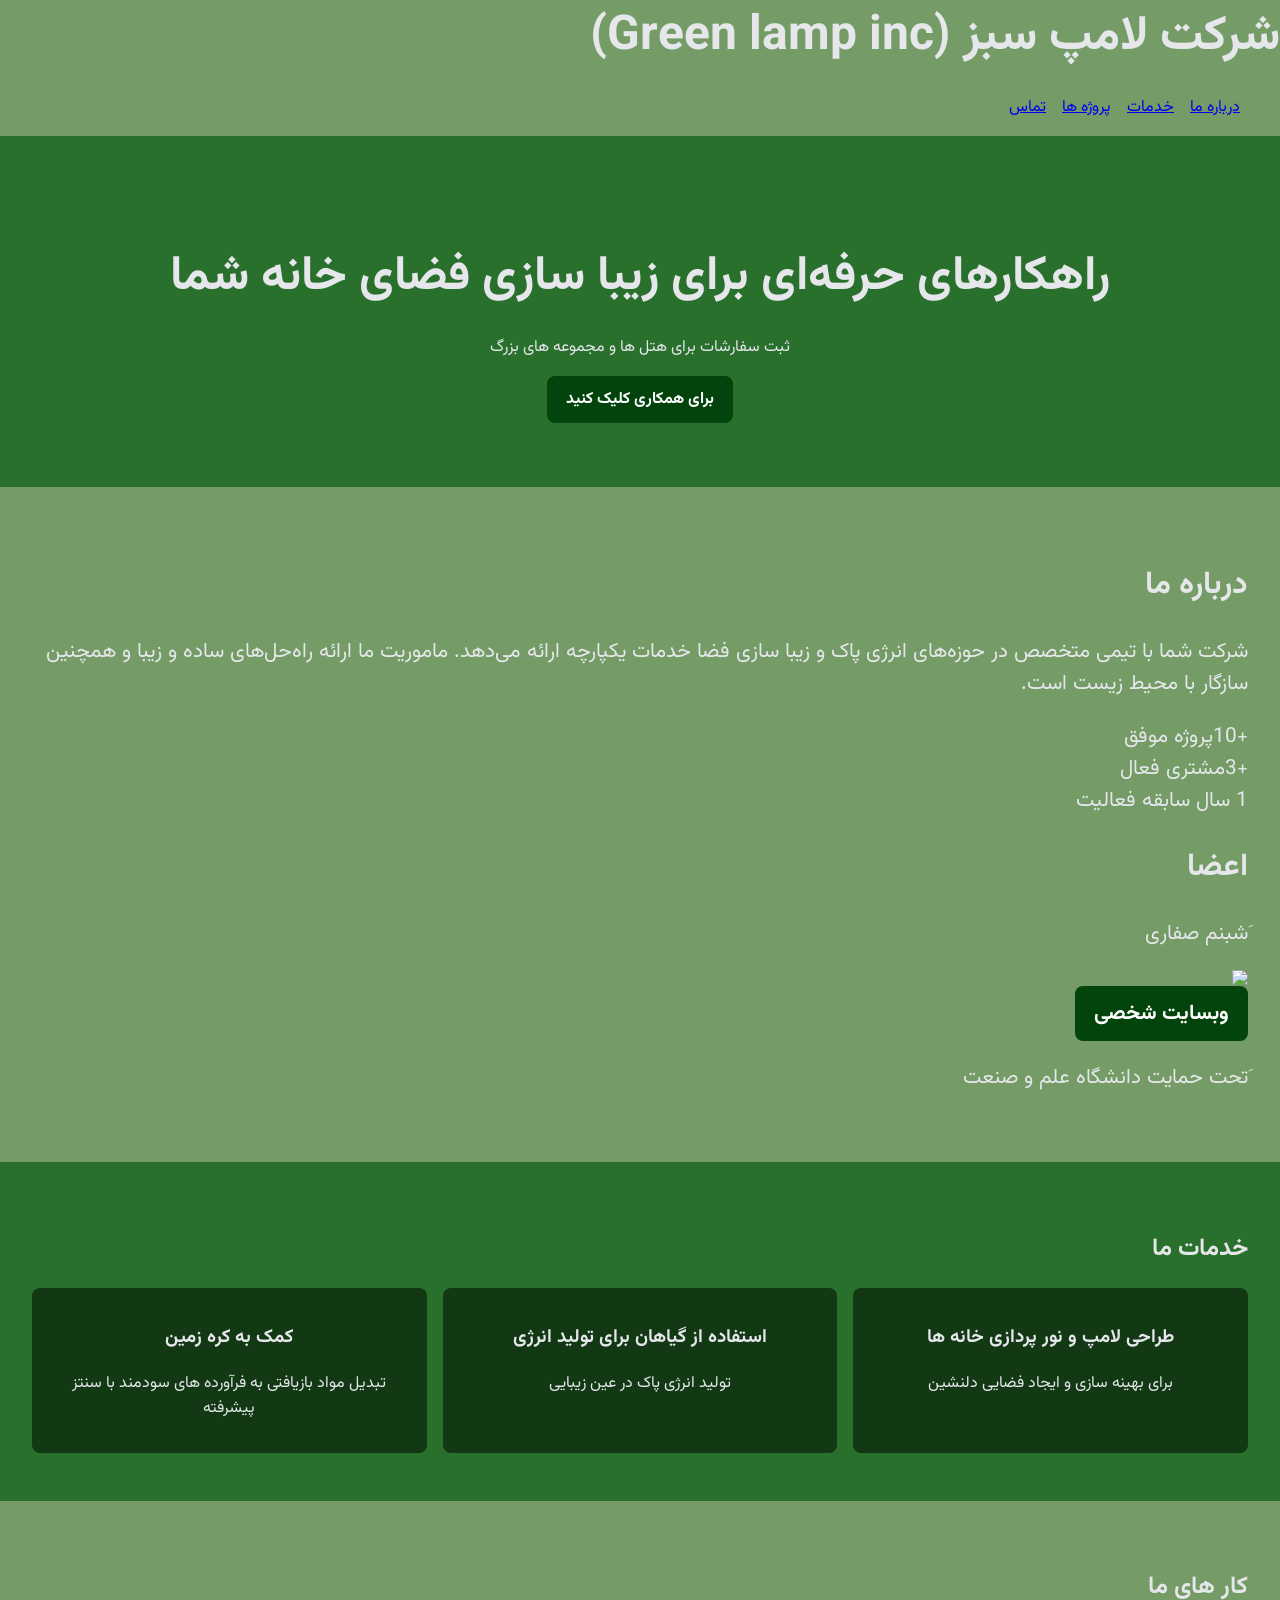
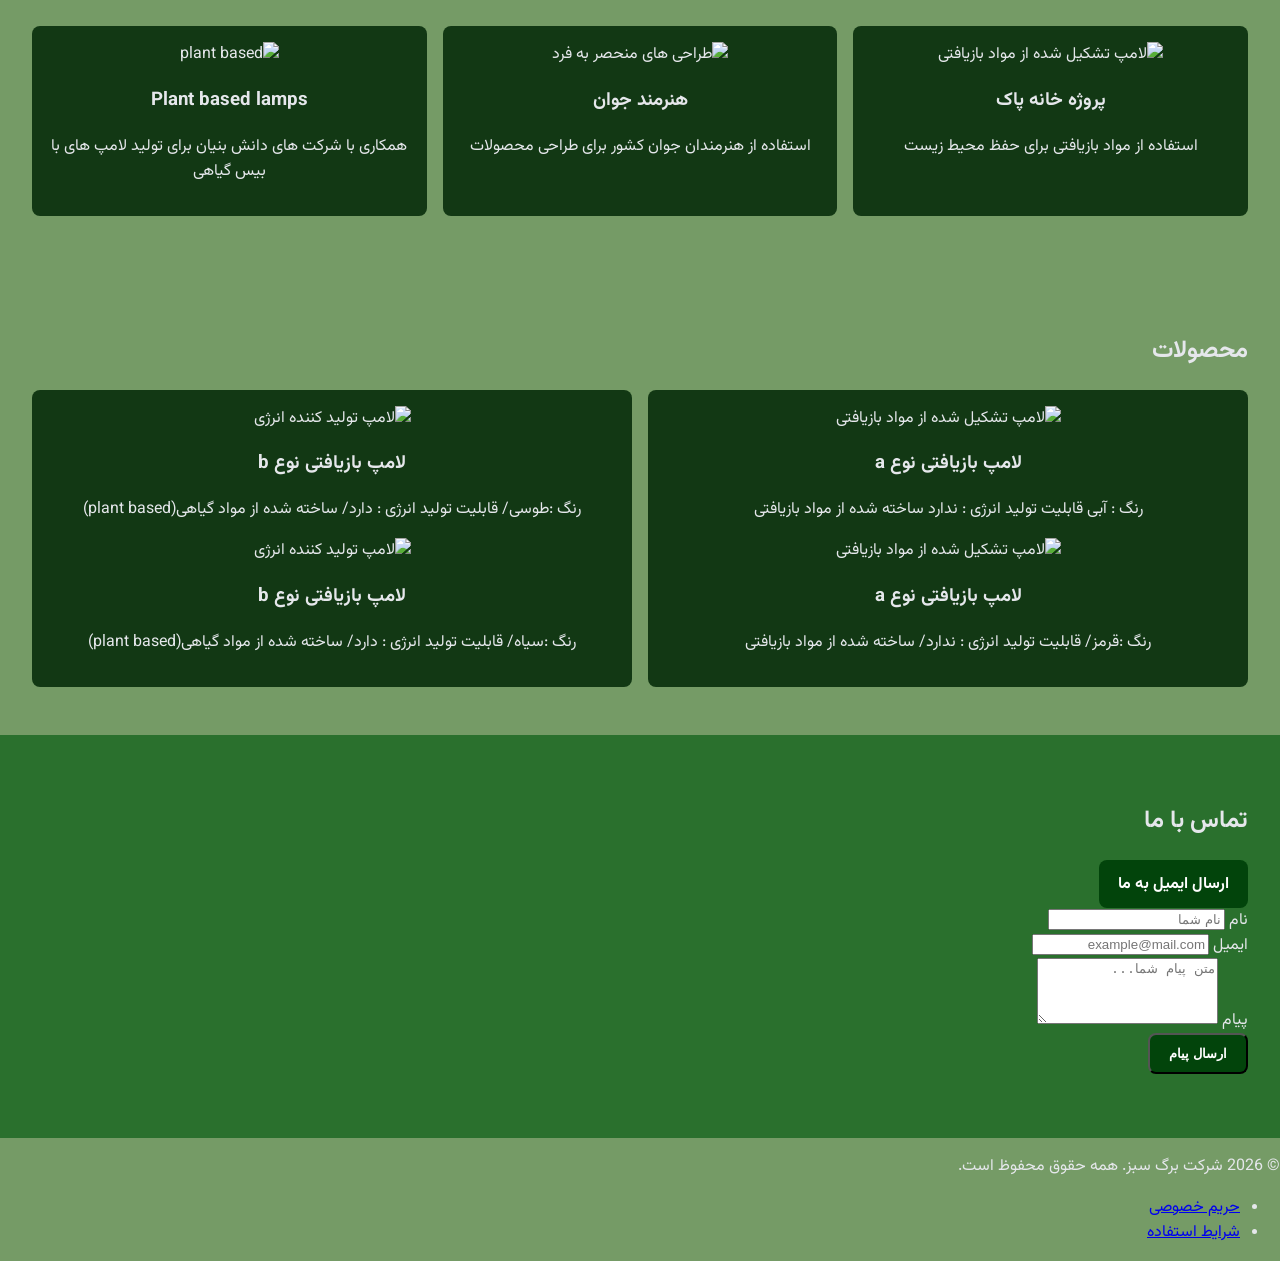
==== index.html @ b1f8b026 "u" ====
<link rel="stylesheet" href="styles.css">
<script src="app.js"></script>
<!DOCTYPE html>
<html lang="fa" dir="rtl">
<head>
    <link href="https://fonts.googleapis.com/css2?family=Shabnam&display=swap" rel="stylesheet">
  <meta charset="UTF-8">
  <meta name="viewport" content="width=device-width, initial-scale=1">
  <title>شرکت شما | صفحه اصلی</title>
  <meta name="description" content="معرفی شرکت شما، خدمات، نمونه‌کارها و راه‌های ارتباطی">
  <link rel="preconnect" href="https://fonts.googleapis.com">
  <link href="https://fonts.googleapis.com/css2?family=Vazirmatn:wght@300;400;600&display=swap" rel="stylesheet">
  <link rel="stylesheet" href="styles.css">
</head>
<body>
  <header class="site-header">
    <div class="container header-inner">
      <h1>شرکت لامپ سبز (Green lamp inc)</h1>
      <nav class="nav">
        <button class="nav-toggle" aria-label="باز کردن منو">☰</button>
        <ul class="nav-list">
          <li><a href="#about">درباره ما</a></li>
          <li><a href="#services">خدمات</a></li>
          <li><a href="#portfolio">پروژه ها</a></li>
          <li><a href="#contact">تماس</a></li>
        </ul>
      </nav>
    </div>
  </header>

  <section class="hero">
    <div class="container hero-inner">
      <h1>راهکارهای حرفه‌ای برای زیبا سازی فضای خانه شما</h1>
      <p>ثبت سفارشات برای هتل ها و مجموعه های بزرگ</p>
      <a class="btn btn-primary" href="#contact">برای همکاری کلیک کنید</a>
    </div>
  </section>

  <section id="about" class="section">
    <div class="container">
      <h2>درباره ما</h2>
      <p>شرکت شما با تیمی متخصص در حوزه‌های انرژی پاک و زیبا سازی فضا خدمات یکپارچه ارائه می‌دهد. ماموریت ما ارائه راه‌حل‌های ساده و زیبا و همچنین سازگار با محیط زیست است.</p>
      <div class="stats">
        <div class="stat"><span class="num">+10</span><span class="label">پروژه موفق</span></div>
        <div class="stat"><span class="num">+3</span><span class="label">مشتری فعال</span></div>
        <div class="stat"><span class="num">1 سال </span><span class="label">سابقه فعالیت</span></div>
    <h2>اعضا</h2>
    <p>َشبنم صفاری</p>
    <img src= "https://encrypted-tbn0.gstatic.com/images?q=tbn:ANd9GcQR2wyKcHxTZz8uEafZz3pJ7BDEJUQYwXHwUQ&s">
    <br>
    <a href="https://saffarishabnam13866-hue.github.io/" class="btn">وبسایت شخصی</a>
    <p>َتحت حمایت دانشگاه علم و صنعت</p>


      </div>
    </div>
  </section>

  <section id="services" class="section alt">
    <div class="container">
      <h2>خدمات ما</h2>
      <div class="grid">
        <div class="card">
          <h3>طراحی لامپ و نور پردازی خانه ها</h3>
          <p>برای بهینه سازی و ایجاد فضایی دلنشین</p>
        </div>
        <div class="card">
          <h3>استفاده از گیاهان برای تولید انرژی</h3>
          <p>تولید انرژی پاک در عین زیبایی</p>
        </div>
        <div class="card">
          <h3>کمک به کره زمین</h3>
          <p>تبدیل مواد بازیافتی به فرآورده های سودمند با سنتز پیشرفته</p>
        </div>
      </div>
    </div>
  </section>

  <section id="portfolio" class="section">
    <div class="container">
      <h2>کار های ما</h2>
      <div class="grid">
        <div class="card">
          <img src= "https://encrypted-tbn0.gstatic.com/images?q=tbn:ANd9GcQc_Mgp4KdMTGzIHuX1hMwFo-AMD-6Y9KM_Uw&s" alt="لامپ تشکیل شده از مواد بازیافتی">
          <h3>پروژه خانه پاک</h3>
          <p>استفاده از مواد بازیافتی برای حفظ محیط زیست</p>
        </div>
        <div class="card">
          <img src="https://www.thisiscolossal.com/wp-content/uploads/2016/03/plantlamp_09.jpg" alt="طراحی های منحصر به فرد">
          <h3>هنرمند جوان</h3>
          <p>استفاده از هنرمندان جوان کشور برای طراحی محصولات</p>
        </div>
        <div class="card">
          <img src="https://static.dezeen.com/uploads/2017/11/living-light-ermi-van-oers-lighting-dutch-design-week_dezeen_2364_col_2.jpg" alt="plant based">
          <h3>Plant based lamps</h3>
          <p>همکاری با شرکت های دانش بنیان برای تولید لامپ های با بیس گیاهی</p>
        </div>
      </div>
    </div>
  </section>

    <section id="portfolio" class="section">
    <div class="container">
      <h2>محصولات</h2>
      <div class="grid">
        <div class="card">
          <img src= "https://encrypted-tbn0.gstatic.com/images?q=tbn:ANd9GcTk6XWjJXAgMqnbrSfx_KBoZIKfLnZV5oxywQ&s" alt="لامپ تشکیل شده از مواد بازیافتی">
          <h3>لامپ بازیافتی نوع a</h3>
          <p>رنگ : آبی
            قابلیت تولید انرژی : ندارد
            ساخته شده از مواد بازیافتی
          </p>
          <img src= "https://encrypted-tbn0.gstatic.com/images?q=tbn:ANd9GcTweyFEgWli9vPyDupuSzSUP8GEzBa1ownpcQ&s" alt="لامپ تشکیل شده از مواد بازیافتی">
          <h3>لامپ بازیافتی نوع a</h3>
          <p>رنگ :قرمز/
            قابلیت تولید انرژی : ندارد/
            ساخته شده از مواد بازیافتی
          </p>
        </div>
        <div class="card">
          <img src= "https://encrypted-tbn0.gstatic.com/images?q=tbn:ANd9GcQ-h8O291TZeHDzlDTp1IVW57jJV5FViW2g_w&s" alt="لامپ تولید کننده انرژی">
          <h3>لامپ بازیافتی نوع b</h3>
          <p>رنگ :طوسی/
            قابلیت تولید انرژی : دارد/
            ساخته شده از مواد گیاهی(plant based)
          </p>
          <img src= "https://encrypted-tbn0.gstatic.com/images?q=tbn:ANd9GcSaoqzpVh7BTH5dbZYbL9zf5p4WPsDClgzXNA&s" alt="لامپ تولید کننده انرژی">
          <h3>لامپ بازیافتی نوع b</h3>
          <p>رنگ :سیاه/
            قابلیت تولید انرژی : دارد/
            ساخته شده از مواد گیاهی(plant based)
          </p>
        </div>
  </section>

  <section id="contact" class="section alt">
    <div class="container">
      <h2>تماس با ما</h2>
      <a href="mailto:ُsaffarishabnam13866@gmail.com" class="btn">ارسال ایمیل به ما</a>
      <form class="contact-form" id="contactForm">
        <div class="form-row">
          <label for="name">نام</label>
          <input type="text" id="name" name="name" placeholder="نام شما" required>
        </div>
        <div class="form-row">
          <label for="email">ایمیل</label>
          <input type="email" id="email" name="email" placeholder="example@mail.com" required>
        </div>
        <div class="form-row">
          <label for="message">پیام</label>
          <textarea id="message" name="message" placeholder="متن پیام شما..." rows="4" required></textarea>
        </div>
        <button class="btn btn-primary" type="submit">ارسال پیام</button>
        <p class="form-status" id="formStatus"></p>
      </form>
    </div>
  </section>

  <footer class="site-footer">
    <div class="container footer-inner">
      <p>© <span id="year"></span> شرکت برگ سبز. همه حقوق محفوظ است.</p>
      <ul class="footer-links">
        <li><a href="#">حریم خصوصی</a></li>
        <li><a href="#">شرایط استفاده</a></li>
      </ul>
    </div>
  </footer>

  <script src="script.js"></script>
</body>
</html>
---- styles.css ----
:root {
  --bg: #eafaf1;        
  --surface: #d1fae5;   
  --text: #064e3b;      
  --muted: #10b981;     
  --brand: #059669;     
  --brand-dark: #047857;
  --card: #a7f3d0;      
}

h1 {
  font-size: 3rem;   /* اندازه بزرگ‌تر */
  font-weight: bold; /* ضخیم‌تر */
  margin-bottom: 20px;
}

#about {
  font-size: 1.3rem;   /* همه متن‌های داخل این سکشن بزرگ‌تر می‌شوند */
}
 

body {
  font-family: "Shabnam", sans-serif;
}



.btn {
  display: inline-block;       /* دکمه در خط جدا */
  background-color: #059669;   /* سبز پررنگ */
  color: #fff;                 /* متن سفید */
  padding: 10px 20px;          /* فاصله داخلی */
  border-radius: 8px;          /* گوشه‌های گرد */
  text-decoration: none;       /* حذف خط زیر لینک */
  font-weight: bold;           /* متن ضخیم */
  transition: background 0.3s; /* افکت تغییر رنگ */
}

.btn:hover {
  background-color: #047857;   /* سبز تیره‌تر هنگام هاور */
}


body {
  font-family: "Vazirmatn", sans-serif;
  margin: 0; background: #759b66; color: #e5e7eb;
}
.header { display:flex; justify-content:space-between; padding:1rem; background:#111827; }
.nav-list { display:flex; gap:1rem; list-style:none; }
.nav-toggle { display:none; }
.hero { text-align:center; padding:4rem 2rem; background:#2a702d; }
.btn { background:#02440b; color:#fff; padding:.7rem 1.2rem; border-radius:8px; }
.section { padding:3rem 2rem; }
.section.alt { background:#2a702d; }
.grid { display:grid; grid-template-columns:repeat(auto-fit,minmax(200px,1fr)); gap:1rem; }
.card { background:#123814; padding:1rem; border-radius:8px; text-align:center; }
.blog-post { margin-bottom:1.5rem; }
.footer { text-align:center; padding:1rem; background:#17692c; }

/* واکنش‌گرا */
@media(max-width:768px){
  .nav-toggle{display:block;}
  .nav-list{display:none; flex-direction:column;}
  .nav-list.open{display:flex;}
}
---- styles.css ----
:root {
  --bg: #eafaf1;        
  --surface: #d1fae5;   
  --text: #064e3b;      
  --muted: #10b981;     
  --brand: #059669;     
  --brand-dark: #047857;
  --card: #a7f3d0;      
}

h1 {
  font-size: 3rem;   /* اندازه بزرگ‌تر */
  font-weight: bold; /* ضخیم‌تر */
  margin-bottom: 20px;
}

#about {
  font-size: 1.3rem;   /* همه متن‌های داخل این سکشن بزرگ‌تر می‌شوند */
}
 

body {
  font-family: "Shabnam", sans-serif;
}



.btn {
  display: inline-block;       /* دکمه در خط جدا */
  background-color: #059669;   /* سبز پررنگ */
  color: #fff;                 /* متن سفید */
  padding: 10px 20px;          /* فاصله داخلی */
  border-radius: 8px;          /* گوشه‌های گرد */
  text-decoration: none;       /* حذف خط زیر لینک */
  font-weight: bold;           /* متن ضخیم */
  transition: background 0.3s; /* افکت تغییر رنگ */
}

.btn:hover {
  background-color: #047857;   /* سبز تیره‌تر هنگام هاور */
}


body {
  font-family: "Vazirmatn", sans-serif;
  margin: 0; background: #759b66; color: #e5e7eb;
}
.header { display:flex; justify-content:space-between; padding:1rem; background:#111827; }
.nav-list { display:flex; gap:1rem; list-style:none; }
.nav-toggle { display:none; }
.hero { text-align:center; padding:4rem 2rem; background:#2a702d; }
.btn { background:#02440b; color:#fff; padding:.7rem 1.2rem; border-radius:8px; }
.section { padding:3rem 2rem; }
.section.alt { background:#2a702d; }
.grid { display:grid; grid-template-columns:repeat(auto-fit,minmax(200px,1fr)); gap:1rem; }
.card { background:#123814; padding:1rem; border-radius:8px; text-align:center; }
.blog-post { margin-bottom:1.5rem; }
.footer { text-align:center; padding:1rem; background:#17692c; }

/* واکنش‌گرا */
@media(max-width:768px){
  .nav-toggle{display:block;}
  .nav-list{display:none; flex-direction:column;}
  .nav-list.open{display:flex;}
}
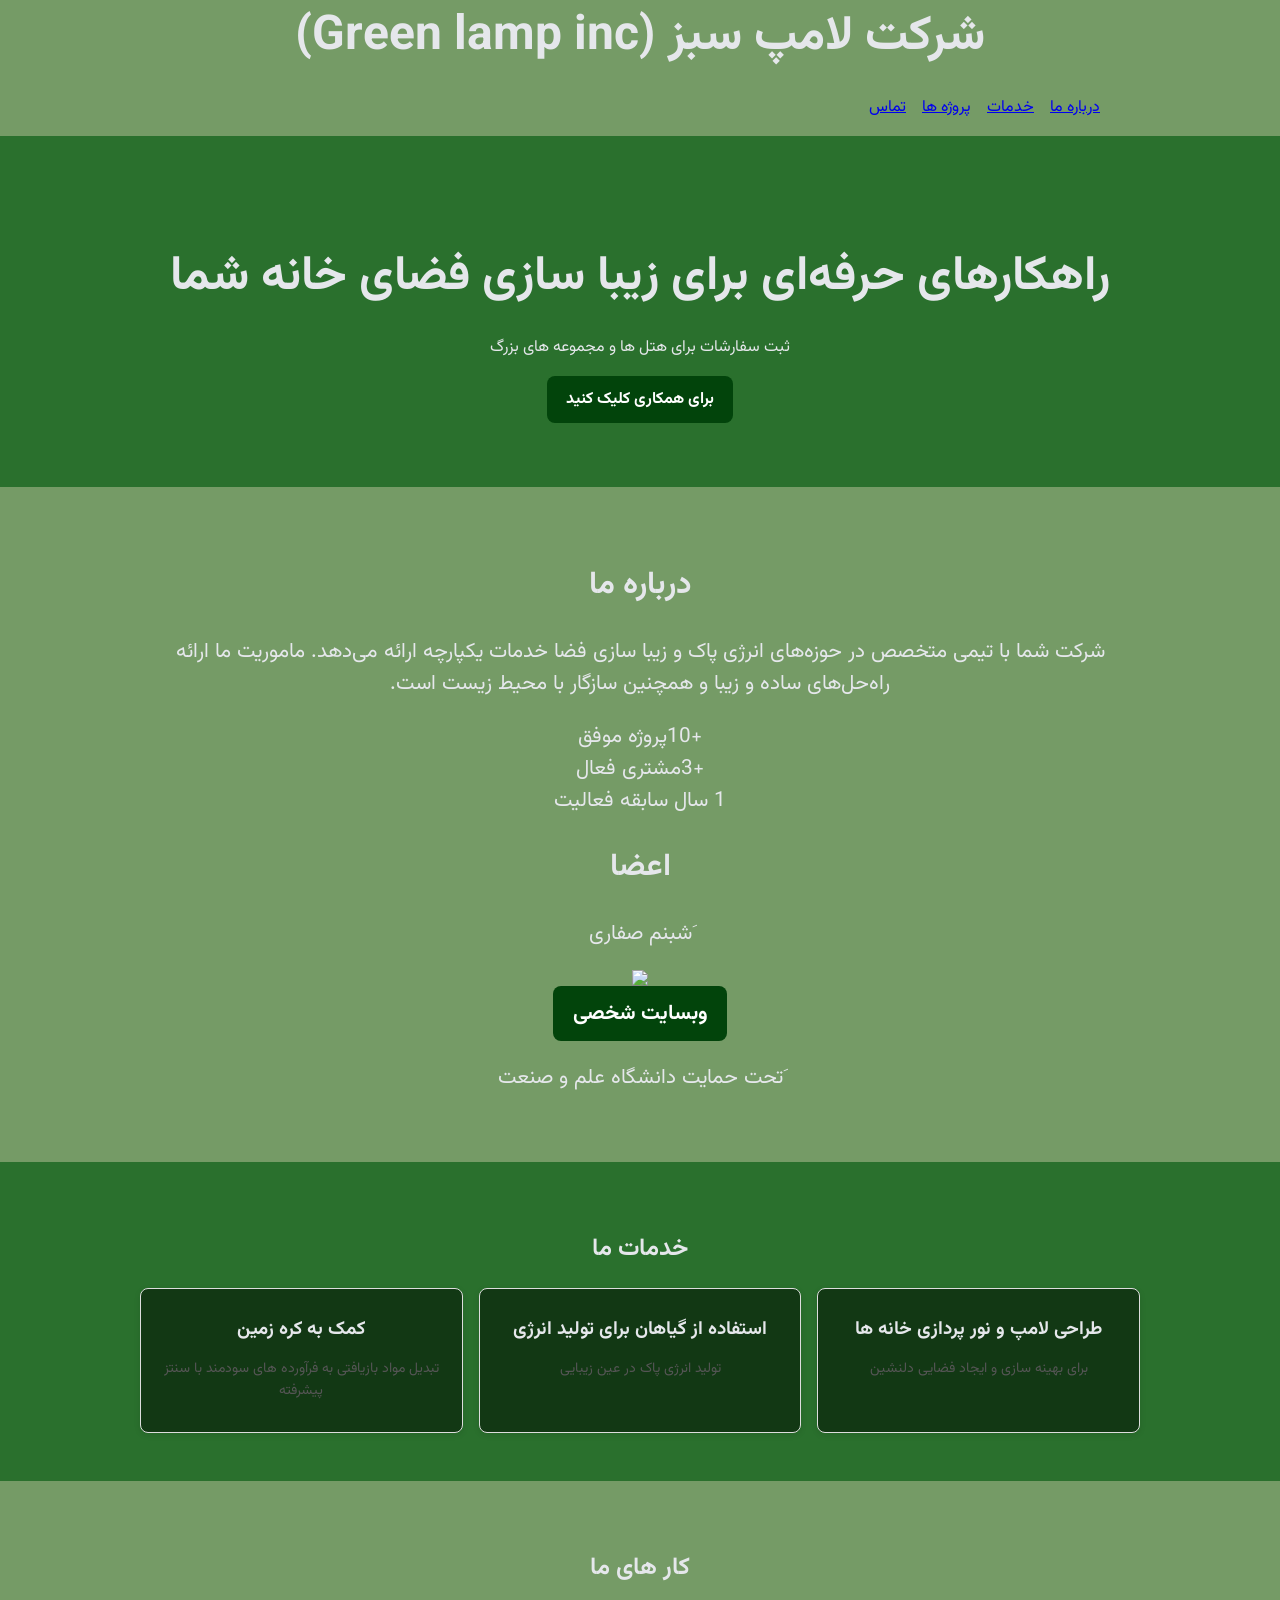
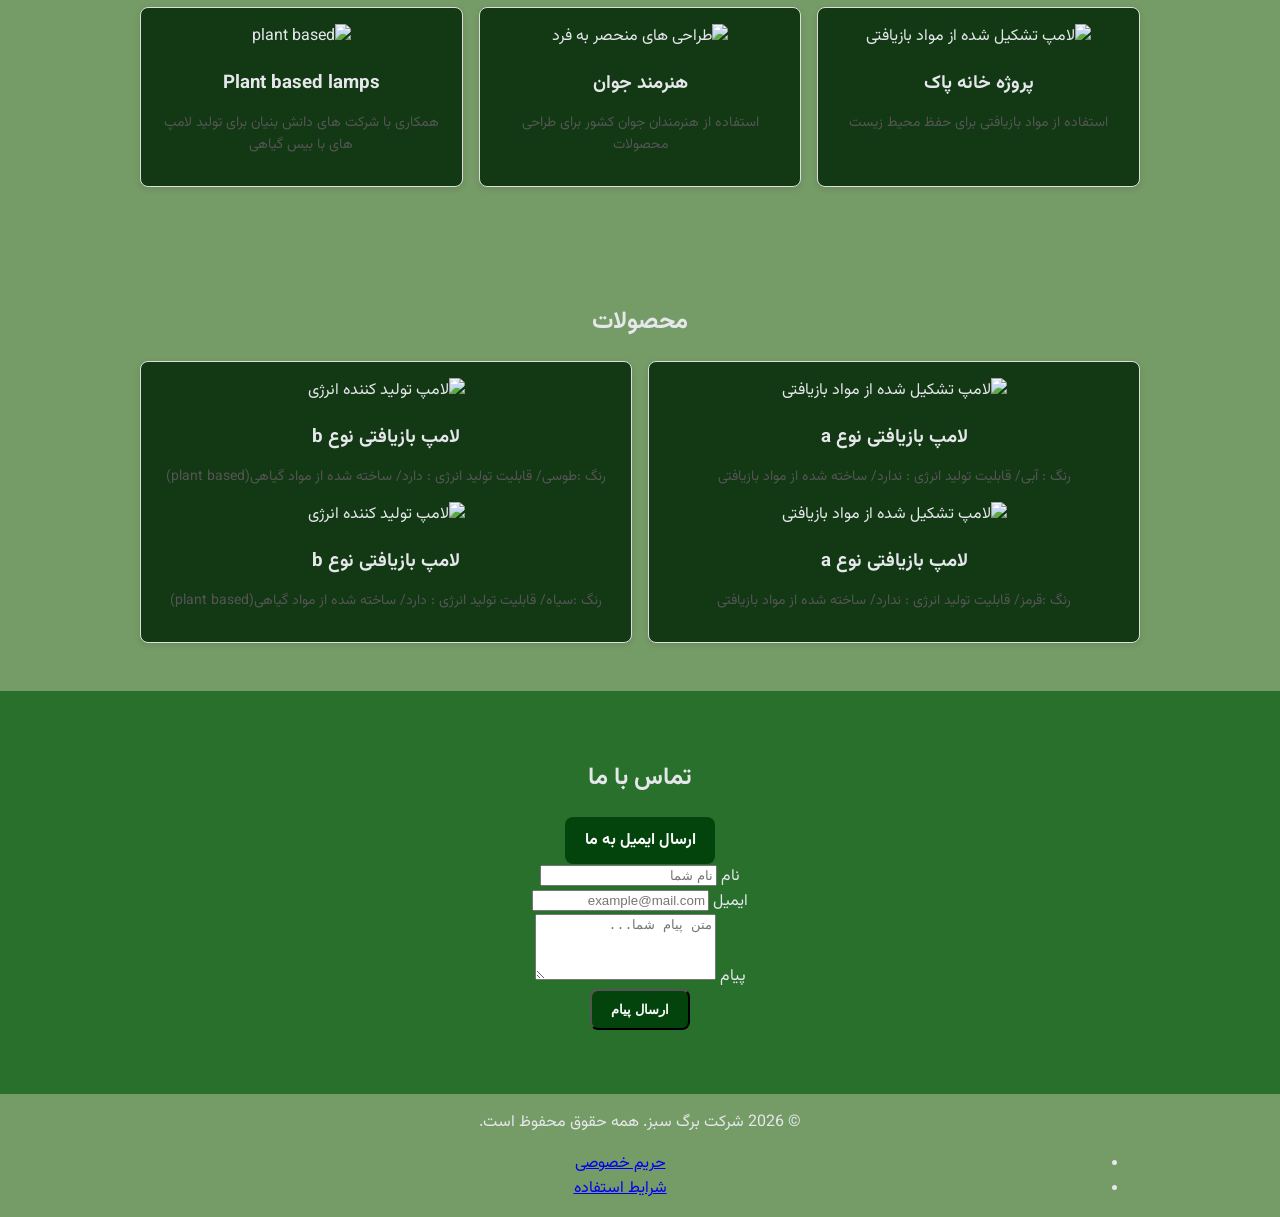
==== commit c1f76a0c: "u" ====
--- a/index.html
+++ b/index.html
@@ -6,7 +6,7 @@
     <link href="https://fonts.googleapis.com/css2?family=Shabnam&display=swap" rel="stylesheet">
   <meta charset="UTF-8">
   <meta name="viewport" content="width=device-width, initial-scale=1">
-  <title>شرکت شما | صفحه اصلی</title>
+  <title>شرکت لامپ سبز | صفحه اصلی</title>
   <meta name="description" content="معرفی شرکت شما، خدمات، نمونه‌کارها و راه‌های ارتباطی">
   <link rel="preconnect" href="https://fonts.googleapis.com">
   <link href="https://fonts.googleapis.com/css2?family=Vazirmatn:wght@300;400;600&display=swap" rel="stylesheet">
@@ -76,28 +76,29 @@
     </div>
   </section>
 
-  <section id="portfolio" class="section">
-    <div class="container">
-      <h2>کار های ما</h2>
-      <div class="grid">
-        <div class="card">
-          <img src= "https://encrypted-tbn0.gstatic.com/images?q=tbn:ANd9GcQc_Mgp4KdMTGzIHuX1hMwFo-AMD-6Y9KM_Uw&s" alt="لامپ تشکیل شده از مواد بازیافتی">
-          <h3>پروژه خانه پاک</h3>
-          <p>استفاده از مواد بازیافتی برای حفظ محیط زیست</p>
-        </div>
-        <div class="card">
-          <img src="https://www.thisiscolossal.com/wp-content/uploads/2016/03/plantlamp_09.jpg" alt="طراحی های منحصر به فرد">
-          <h3>هنرمند جوان</h3>
-          <p>استفاده از هنرمندان جوان کشور برای طراحی محصولات</p>
-        </div>
-        <div class="card">
-          <img src="https://static.dezeen.com/uploads/2017/11/living-light-ermi-van-oers-lighting-dutch-design-week_dezeen_2364_col_2.jpg" alt="plant based">
-          <h3>Plant based lamps</h3>
-          <p>همکاری با شرکت های دانش بنیان برای تولید لامپ های با بیس گیاهی</p>
-        </div>
+<section id="portfolio" class="section">
+  <div class="container">
+    <h2>کار های ما</h2>
+    <div class="grid">
+      <div class="card">
+        <img src="https://encrypted-tbn0.gstatic.com/images?q=tbn:ANd9GcQc_Mgp4KdMTGzIHuX1hMwFo-AMD-6Y9KM_Uw&s" alt="لامپ تشکیل شده از مواد بازیافتی">
+        <h3>پروژه خانه پاک</h3>
+        <p>استفاده از مواد بازیافتی برای حفظ محیط زیست</p>
+      </div>
+      <div class="card">
+        <img src="https://www.thisiscolossal.com/wp-content/uploads/2016/03/plantlamp_09.jpg" alt="طراحی های منحصر به فرد">
+        <h3>هنرمند جوان</h3>
+        <p>استفاده از هنرمندان جوان کشور برای طراحی محصولات</p>
+      </div>
+      <div class="card">
+        <img src="https://static.dezeen.com/uploads/2017/11/living-light-ermi-van-oers-lighting-dutch-design-week_dezeen_2364_col_2.jpg" alt="plant based">
+        <h3>Plant based lamps</h3>
+        <p>همکاری با شرکت های دانش بنیان برای تولید لامپ های با بیس گیاهی</p>
       </div>
     </div>
-  </section>
+  </div>
+</section>
+
 
     <section id="portfolio" class="section">
     <div class="container">
@@ -106,8 +107,8 @@
         <div class="card">
           <img src= "https://encrypted-tbn0.gstatic.com/images?q=tbn:ANd9GcTk6XWjJXAgMqnbrSfx_KBoZIKfLnZV5oxywQ&s" alt="لامپ تشکیل شده از مواد بازیافتی">
           <h3>لامپ بازیافتی نوع a</h3>
-          <p>رنگ : آبی
-            قابلیت تولید انرژی : ندارد
+          <p>رنگ : آبی/
+            قابلیت تولید انرژی : ندارد/
             ساخته شده از مواد بازیافتی
           </p>
           <img src= "https://encrypted-tbn0.gstatic.com/images?q=tbn:ANd9GcTweyFEgWli9vPyDupuSzSUP8GEzBa1ownpcQ&s" alt="لامپ تشکیل شده از مواد بازیافتی">
--- a/styles.css
+++ b/styles.css
@@ -19,6 +19,45 @@
   font-size: 1.3rem;   /* همه متن‌های داخل این سکشن بزرگ‌تر می‌شوند */
 }
  
+.section {
+  padding: 40px 0;
+}
+
+.container {
+  max-width: 1000px;
+  margin: 0 auto;
+  text-align: center;
+}
+
+.grid {
+  display: grid;
+  grid-template-columns: repeat(auto-fit, minmax(250px, 1fr));
+  gap: 20px; /* فاصله بین کارت‌ها */
+}
+
+.card {
+  background: #fff;
+  border: 1px solid #ddd;
+  border-radius: 8px;
+  padding: 15px;
+  box-shadow: 0 2px 6px rgba(0,0,0,0.1);
+}
+
+.card img {
+  max-width: 100%;
+  border-radius: 6px;
+  margin-bottom: 10px;
+}
+
+.card h3 {
+  margin: 10px 0;
+}
+
+.card p {
+  font-size: 14px;
+  color: #555;
+}
+
 
 body {
   font-family: "Shabnam", sans-serif;
--- a/styles.css
+++ b/styles.css
@@ -19,6 +19,45 @@
   font-size: 1.3rem;   /* همه متن‌های داخل این سکشن بزرگ‌تر می‌شوند */
 }
  
+.section {
+  padding: 40px 0;
+}
+
+.container {
+  max-width: 1000px;
+  margin: 0 auto;
+  text-align: center;
+}
+
+.grid {
+  display: grid;
+  grid-template-columns: repeat(auto-fit, minmax(250px, 1fr));
+  gap: 20px; /* فاصله بین کارت‌ها */
+}
+
+.card {
+  background: #fff;
+  border: 1px solid #ddd;
+  border-radius: 8px;
+  padding: 15px;
+  box-shadow: 0 2px 6px rgba(0,0,0,0.1);
+}
+
+.card img {
+  max-width: 100%;
+  border-radius: 6px;
+  margin-bottom: 10px;
+}
+
+.card h3 {
+  margin: 10px 0;
+}
+
+.card p {
+  font-size: 14px;
+  color: #555;
+}
+
 
 body {
   font-family: "Shabnam", sans-serif;
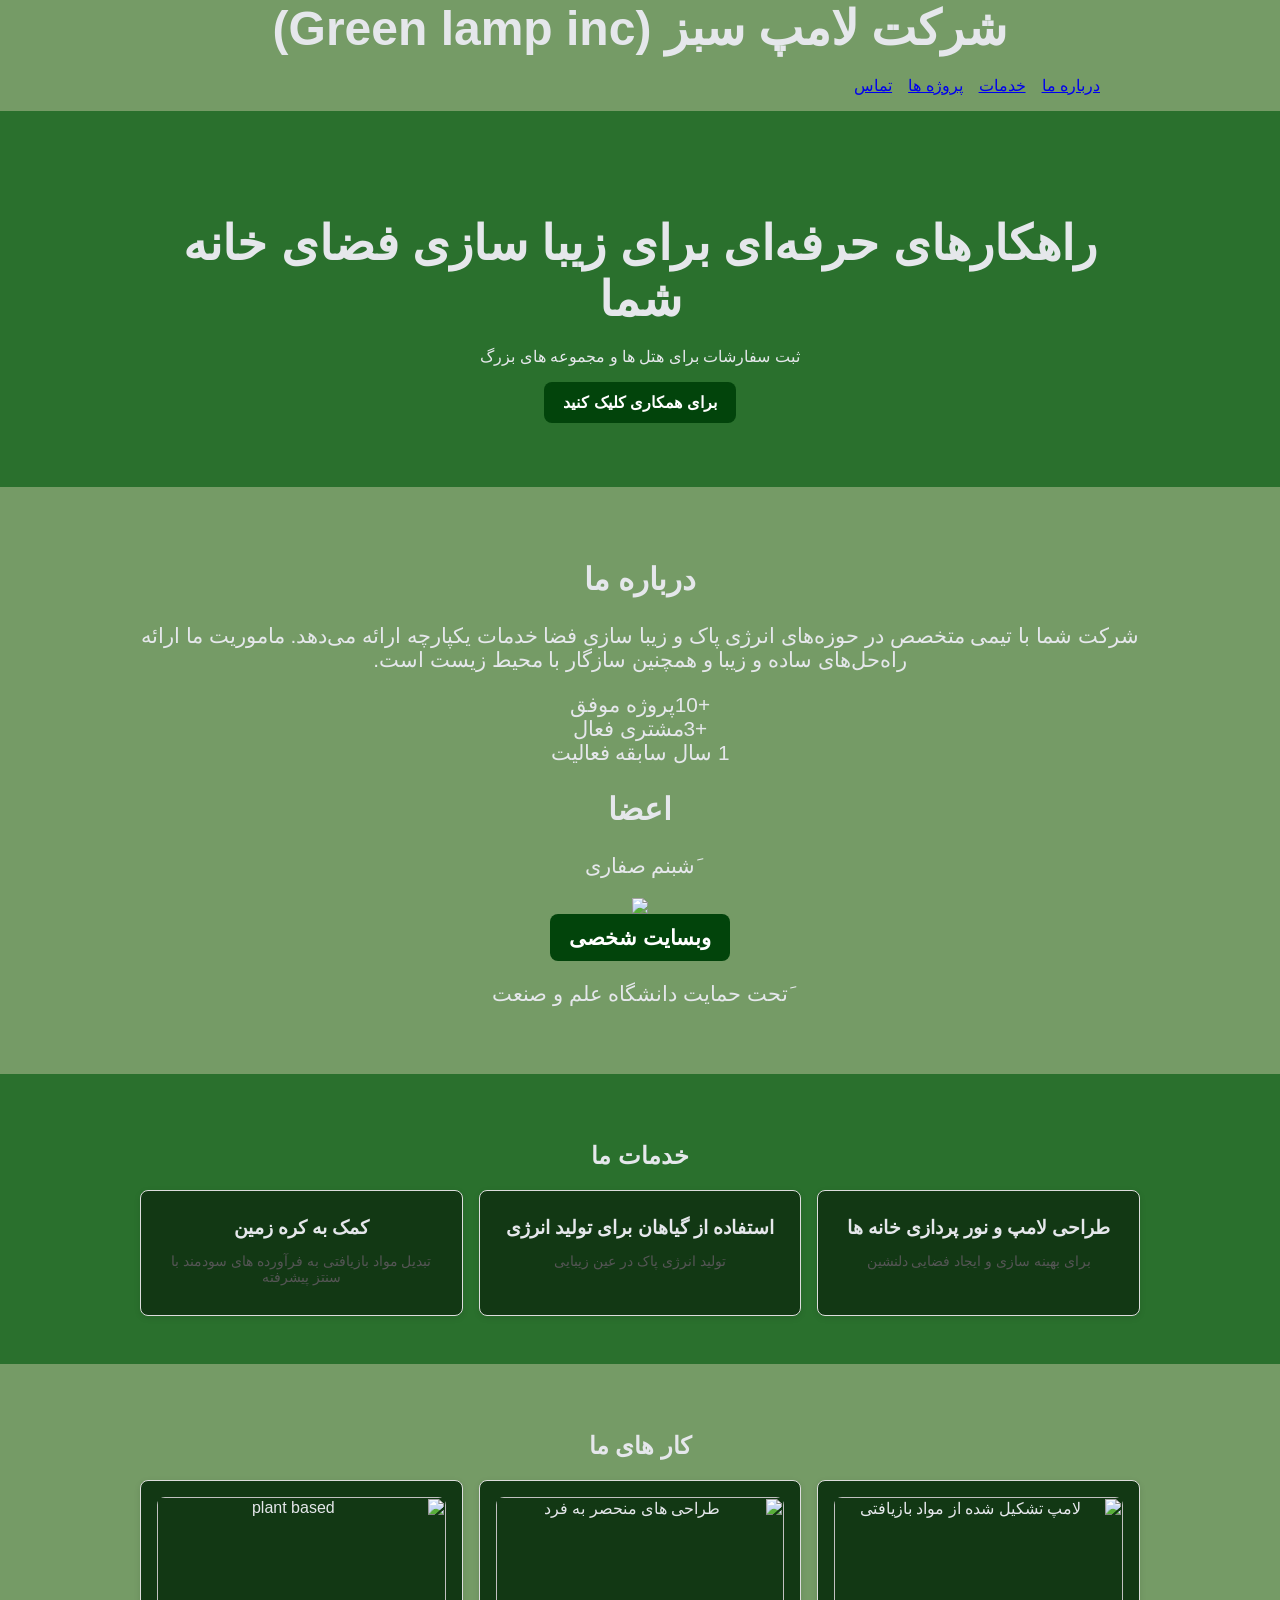
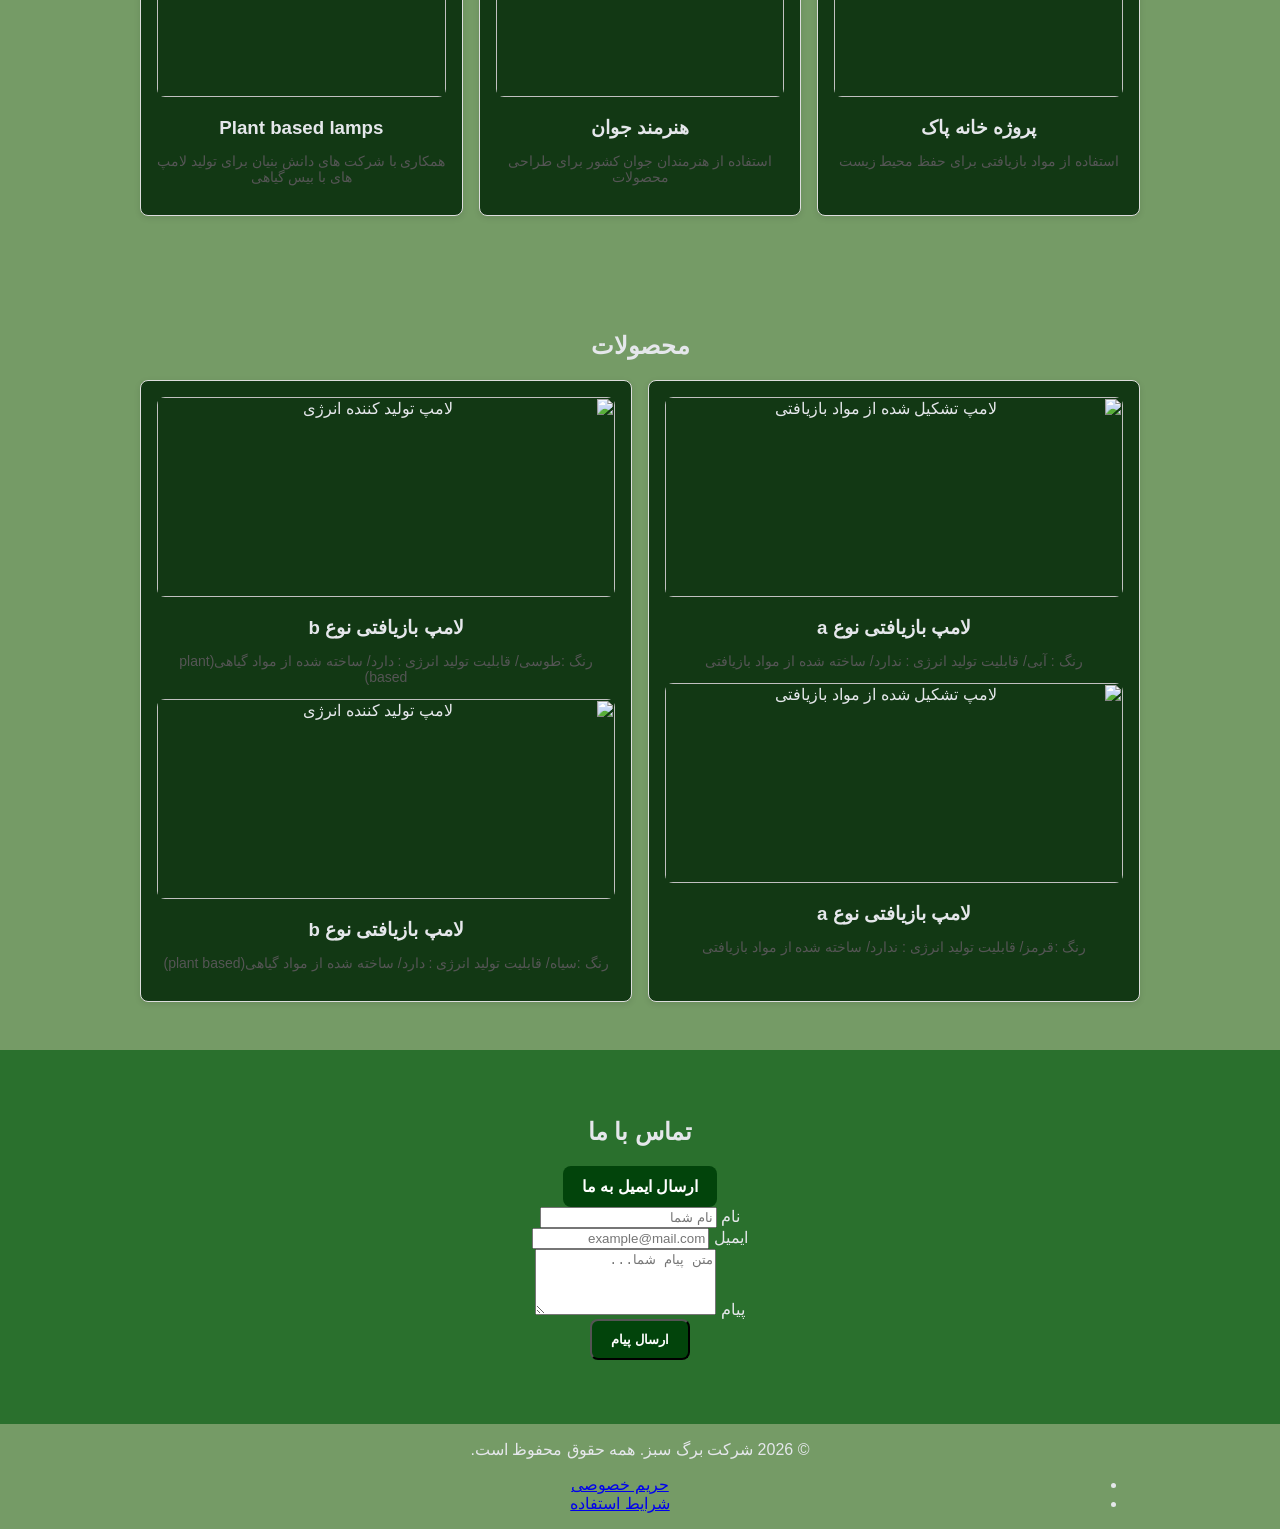
==== commit 2cb69400: "u" ====
--- a/index.html
+++ b/index.html
@@ -100,7 +100,7 @@
 </section>
 
 
-    <section id="portfolio" class="section">
+    <section id="products" class="section">
     <div class="container">
       <h2>محصولات</h2>
       <div class="grid">
--- a/styles.css
+++ b/styles.css
@@ -35,18 +35,22 @@
   gap: 20px; /* فاصله بین کارت‌ها */
 }
 
+.card img {
+  width: 100%;
+  height: 200px;       /* ارتفاع ثابت */
+  object-fit: cover;   /* برش تصویر بدون کشیدگی */
+  border-radius: 8px;
+  margin-bottom: 10px;
+}
+
+
+
 .card {
   background: #fff;
   border: 1px solid #ddd;
   border-radius: 8px;
   padding: 15px;
   box-shadow: 0 2px 6px rgba(0,0,0,0.1);
-}
-
-.card img {
-  max-width: 100%;
-  border-radius: 6px;
-  margin-bottom: 10px;
 }
 
 .card h3 {
@@ -82,7 +86,7 @@
 
 
 body {
-  font-family: "Vazirmatn", sans-serif;
+  
   margin: 0; background: #759b66; color: #e5e7eb;
 }
 .header { display:flex; justify-content:space-between; padding:1rem; background:#111827; }
--- a/styles.css
+++ b/styles.css
@@ -35,18 +35,22 @@
   gap: 20px; /* فاصله بین کارت‌ها */
 }
 
+.card img {
+  width: 100%;
+  height: 200px;       /* ارتفاع ثابت */
+  object-fit: cover;   /* برش تصویر بدون کشیدگی */
+  border-radius: 8px;
+  margin-bottom: 10px;
+}
+
+
+
 .card {
   background: #fff;
   border: 1px solid #ddd;
   border-radius: 8px;
   padding: 15px;
   box-shadow: 0 2px 6px rgba(0,0,0,0.1);
-}
-
-.card img {
-  max-width: 100%;
-  border-radius: 6px;
-  margin-bottom: 10px;
 }
 
 .card h3 {
@@ -82,7 +86,7 @@
 
 
 body {
-  font-family: "Vazirmatn", sans-serif;
+  
   margin: 0; background: #759b66; color: #e5e7eb;
 }
 .header { display:flex; justify-content:space-between; padding:1rem; background:#111827; }
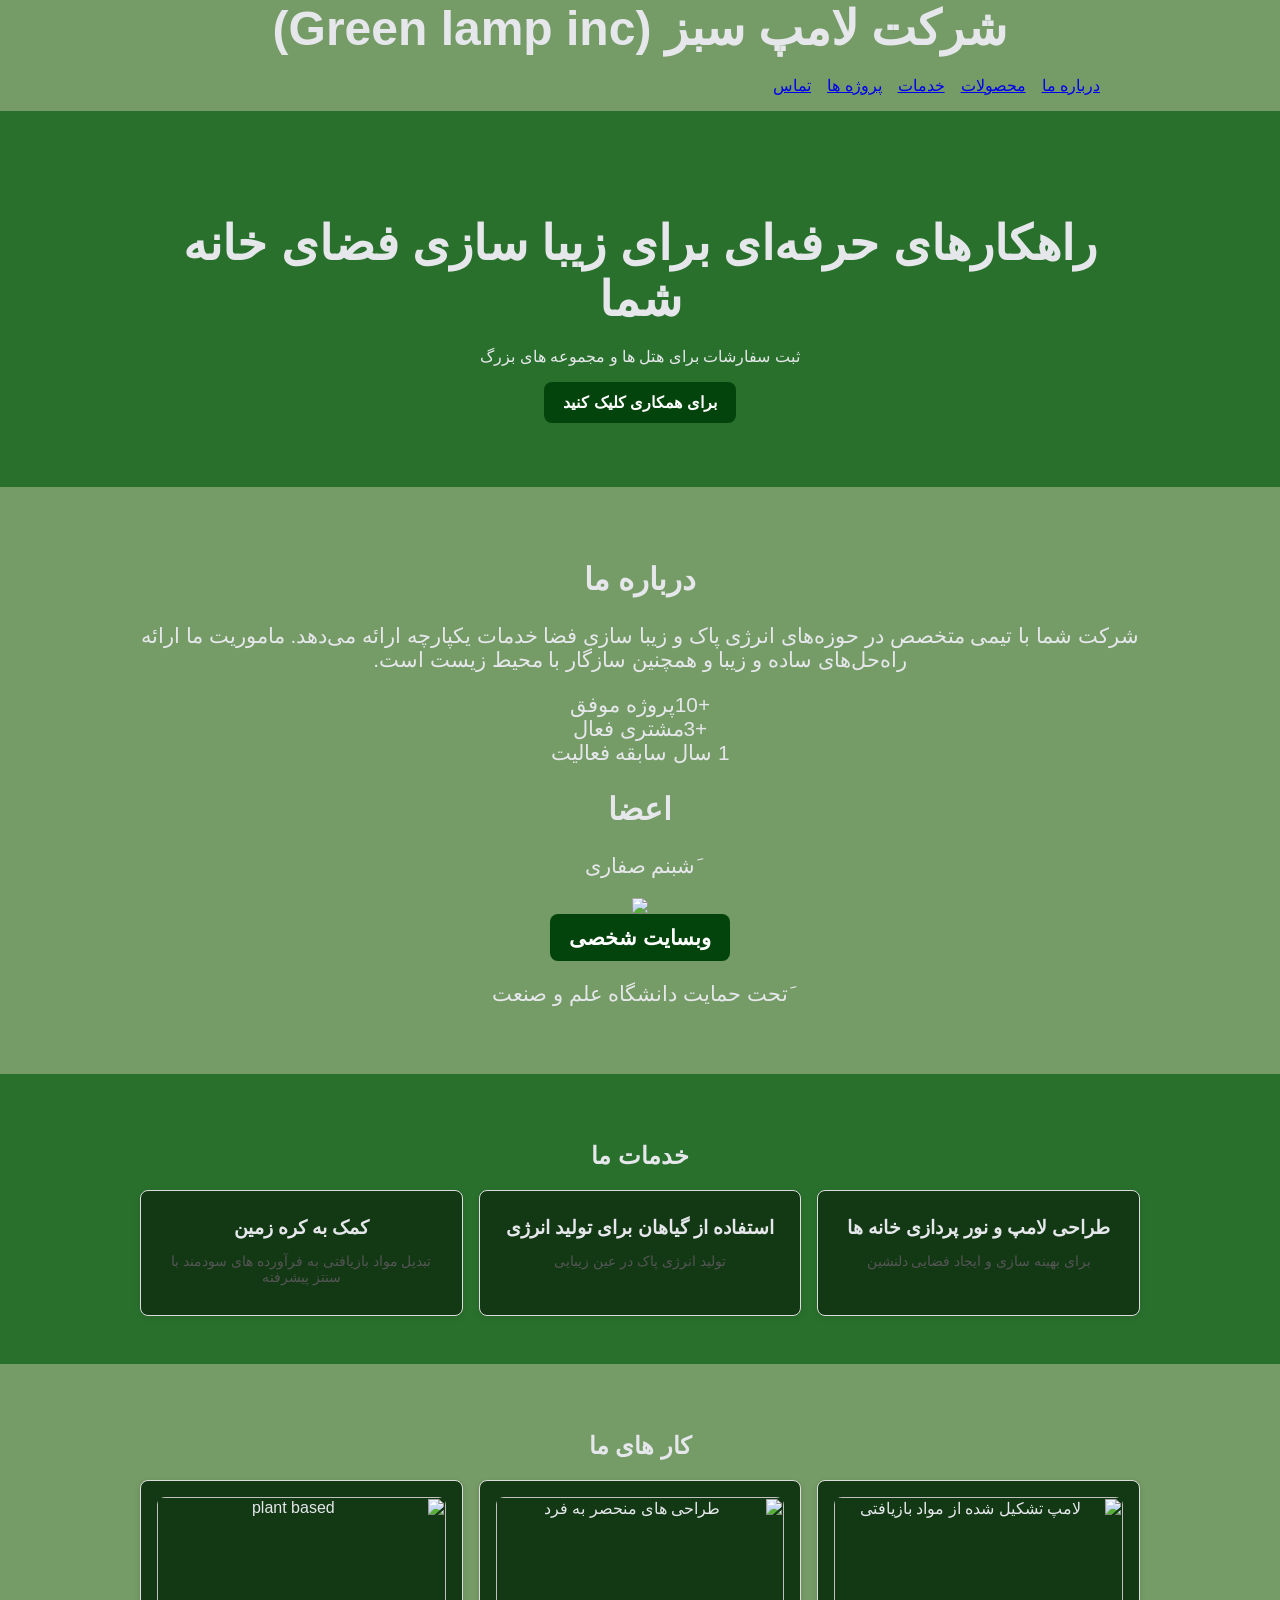
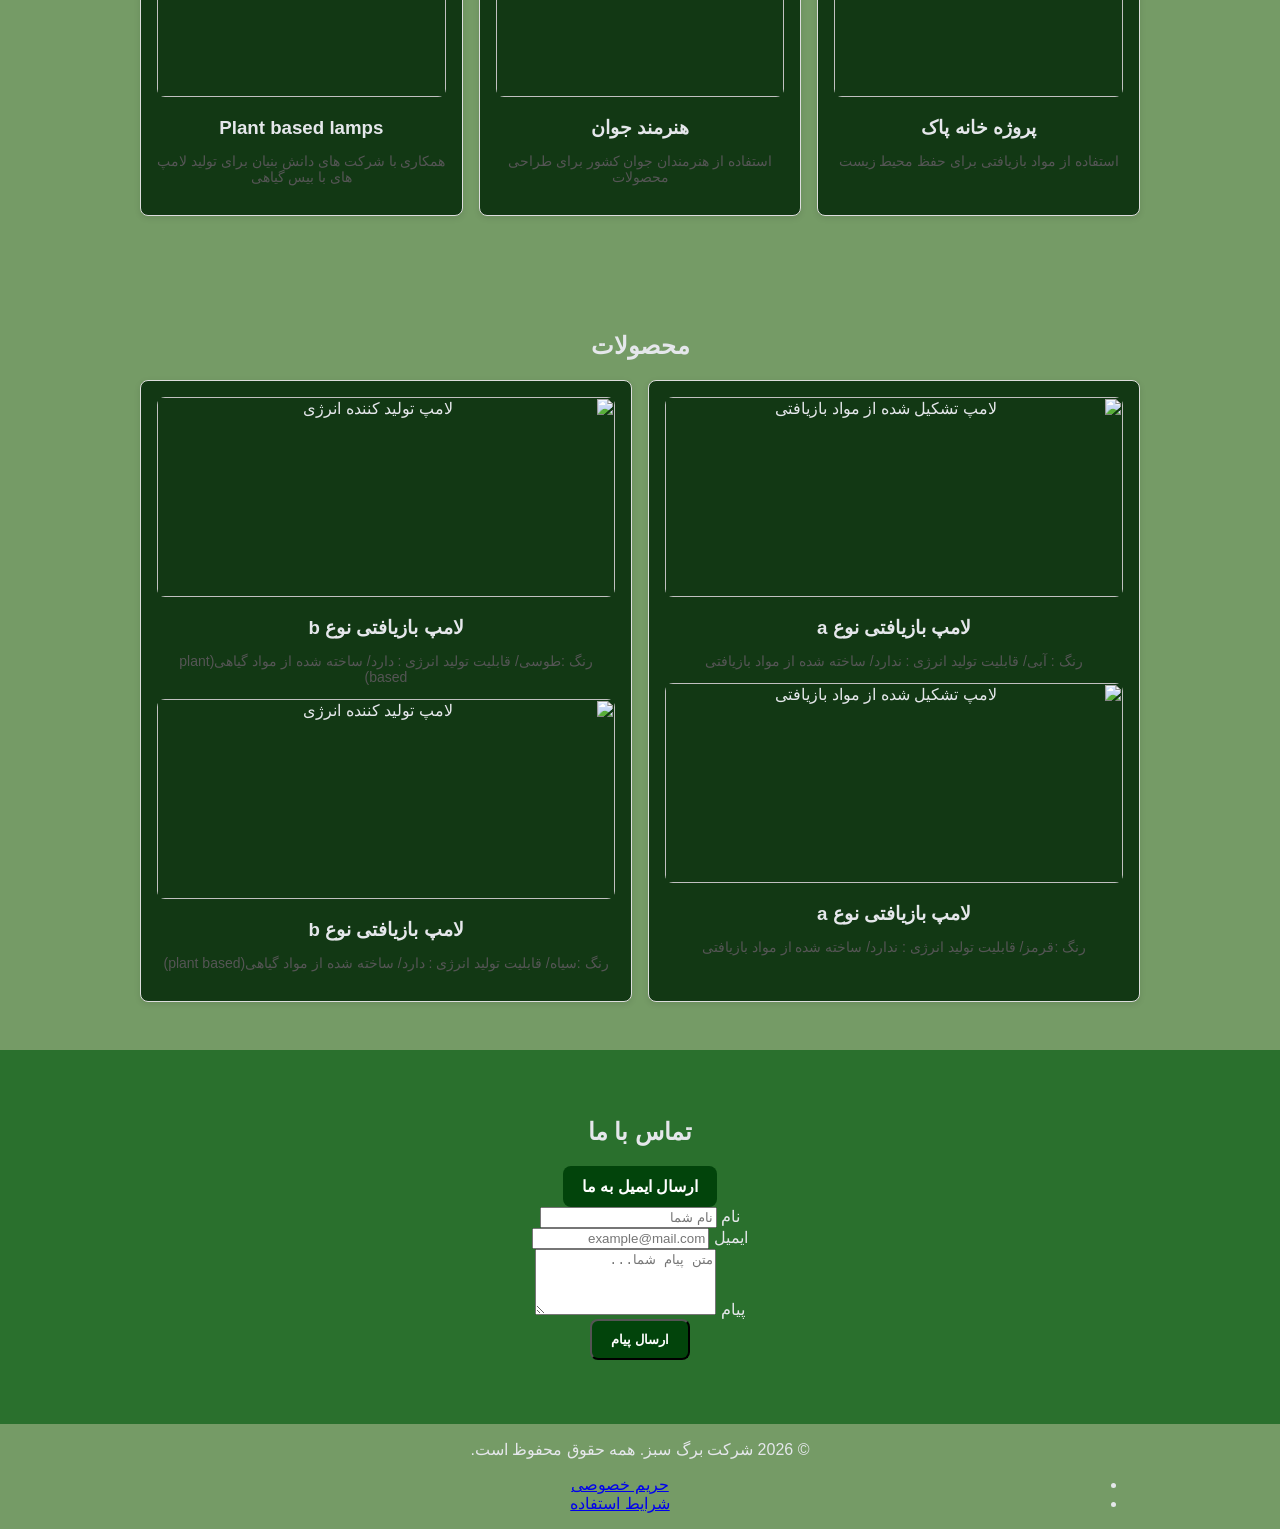
==== commit c00757c3: "u" ====
--- a/index.html
+++ b/index.html
@@ -20,6 +20,7 @@
         <button class="nav-toggle" aria-label="باز کردن منو">☰</button>
         <ul class="nav-list">
           <li><a href="#about">درباره ما</a></li>
+          <li><a href="#products">محصولات</a></li>
           <li><a href="#services">خدمات</a></li>
           <li><a href="#portfolio">پروژه ها</a></li>
           <li><a href="#contact">تماس</a></li>
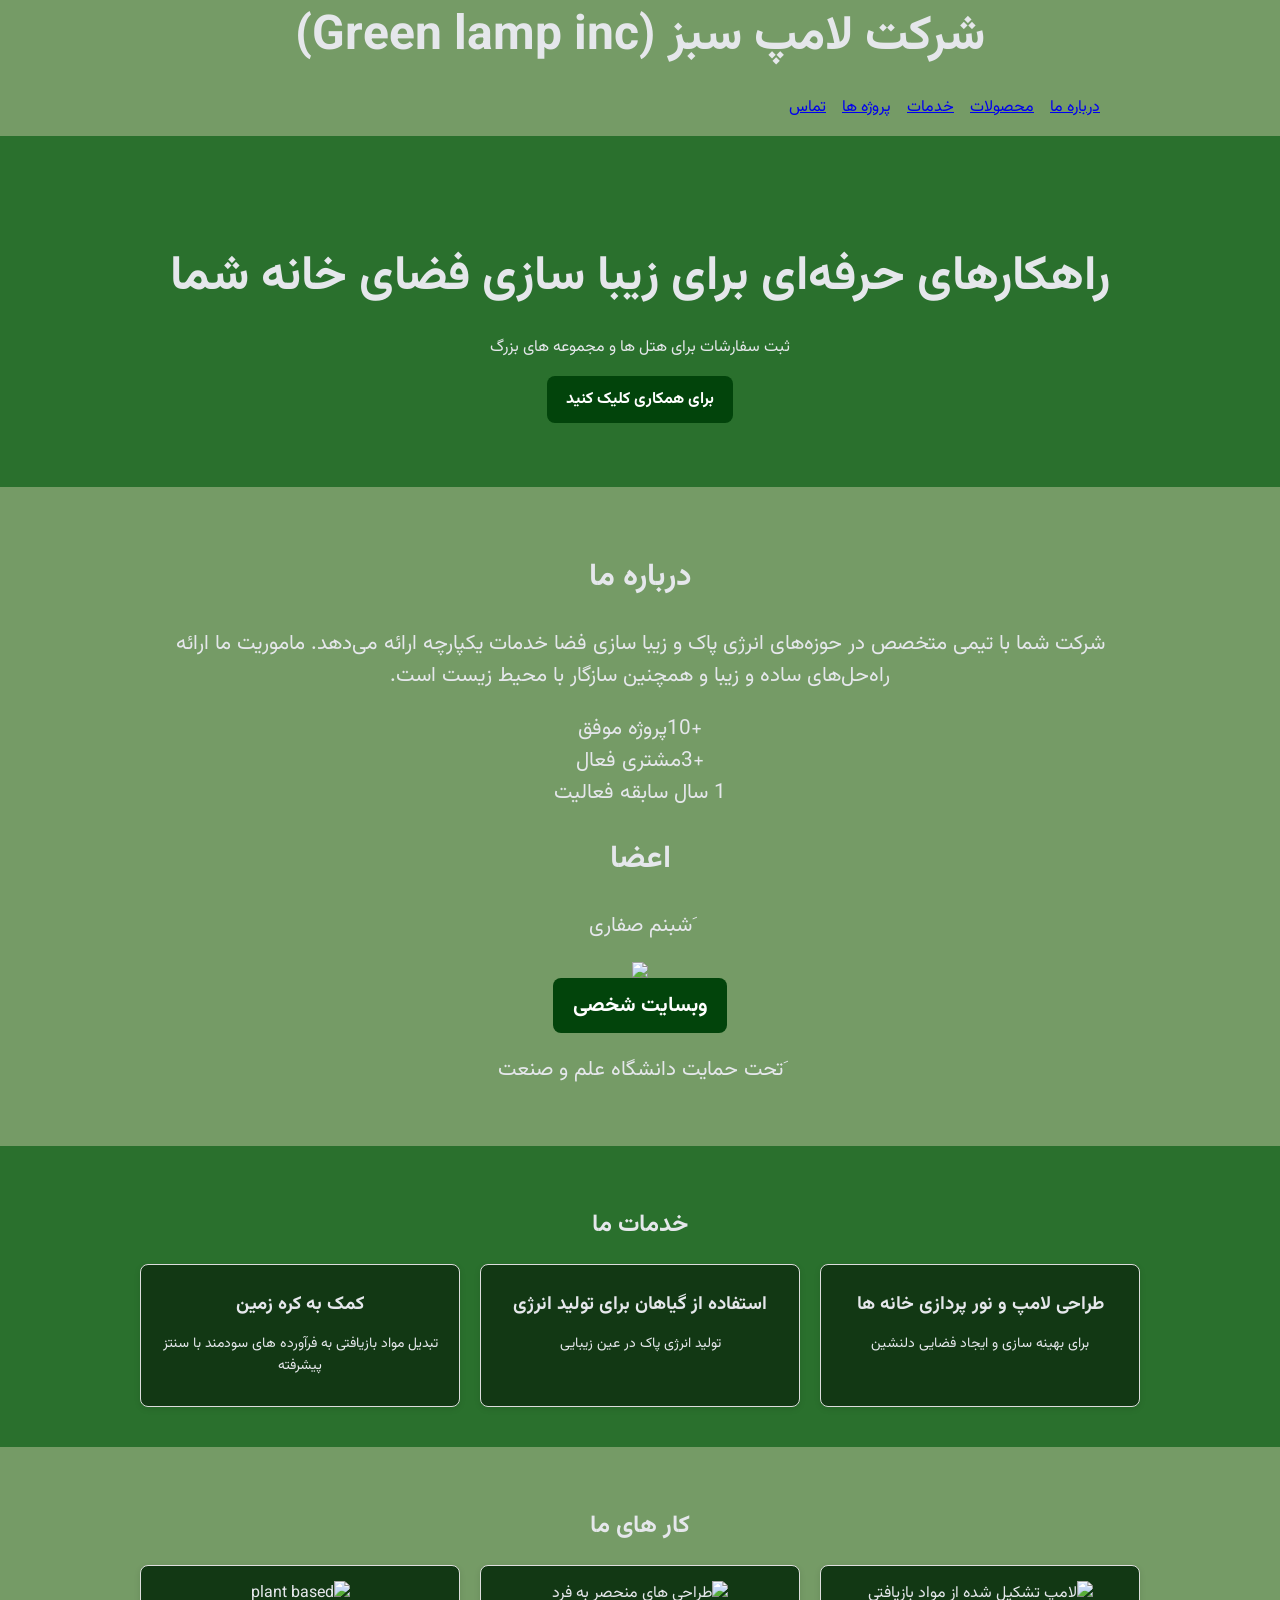
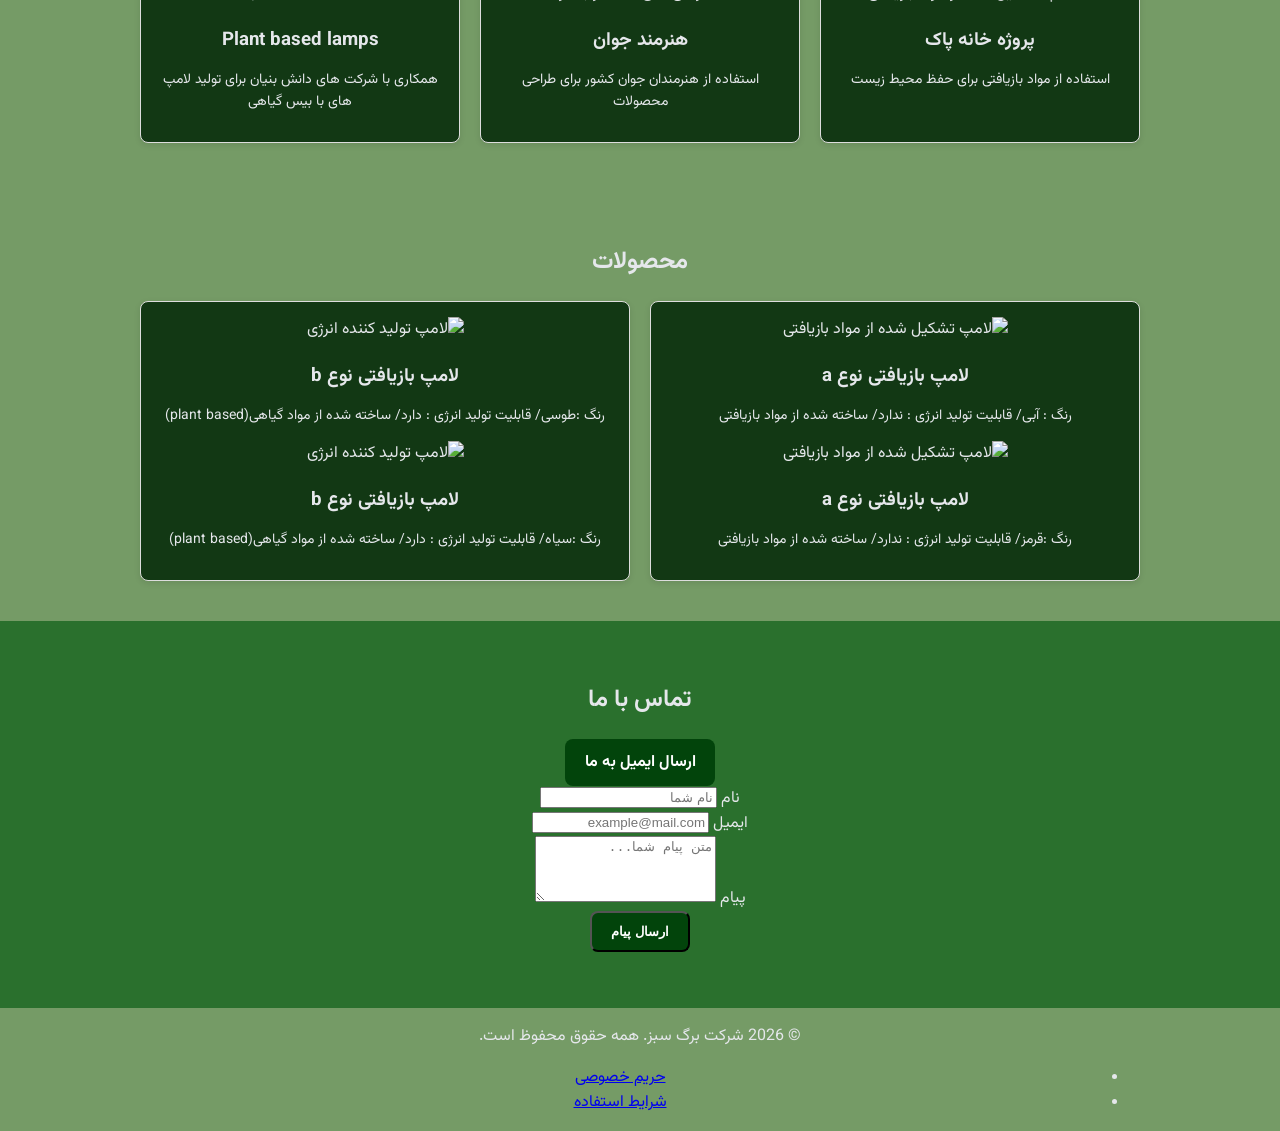
==== commit dc76dfc0: "u" ====
--- a/index.html
+++ b/index.html
@@ -92,7 +92,7 @@
         <p>استفاده از هنرمندان جوان کشور برای طراحی محصولات</p>
       </div>
       <div class="card">
-        <img src="https://static.dezeen.com/uploads/2017/11/living-light-ermi-van-oers-lighting-dutch-design-week_dezeen_2364_col_2.jpg" alt="plant based">
+        <img src="https://interlook.eu/hpeciai/41f6d0371fe4e864d320c92fb0afea50/eng_pl_FLD-04-W-LED-Solar-Garden-Lamp-Pampas-Grass-73cm-600mAh-3463_4.webp" alt="plant based">
         <h3>Plant based lamps</h3>
         <p>همکاری با شرکت های دانش بنیان برای تولید لامپ های با بیس گیاهی</p>
       </div>
--- a/styles.css
+++ b/styles.css
@@ -1,4 +1,3 @@
-
 :root {
   --bg: #eafaf1;        
   --surface: #d1fae5;   
@@ -9,48 +8,55 @@
   --card: #a7f3d0;      
 }
 
+/* تیتر اصلی */
 h1 {
-  font-size: 3rem;   /* اندازه بزرگ‌تر */
-  font-weight: bold; /* ضخیم‌تر */
+  font-size: 3rem;
+  font-weight: bold;
   margin-bottom: 20px;
 }
 
+/* سکشن درباره ما */
 #about {
-  font-size: 1.3rem;   /* همه متن‌های داخل این سکشن بزرگ‌تر می‌شوند */
+  font-size: 1.3rem;
 }
- 
+
+/* سکشن‌ها */
 .section {
   padding: 40px 0;
 }
+.section.alt {
+  background: #2a702d;
+}
 
+/* کانتینر */
 .container {
   max-width: 1000px;
   margin: 0 auto;
   text-align: center;
 }
 
+/* گرید کارت‌ها */
 .grid {
   display: grid;
   grid-template-columns: repeat(auto-fit, minmax(250px, 1fr));
-  gap: 20px; /* فاصله بین کارت‌ها */
+  gap: 20px;
 }
 
-.card img {
-  width: 100%;
-  height: 200px;       /* ارتفاع ثابت */
-  object-fit: cover;   /* برش تصویر بدون کشیدگی */
-  border-radius: 8px;
-  margin-bottom: 10px;
-}
-
-
-
+/* کارت‌ها */
 .card {
-  background: #fff;
+  background: #123814; /* رنگ تیره برای هماهنگی */
   border: 1px solid #ddd;
   border-radius: 8px;
   padding: 15px;
   box-shadow: 0 2px 6px rgba(0,0,0,0.1);
+  text-align: center;
+}
+
+.card img {
+  max-width: 100%;
+  height: auto;        /* سایز اصلی تصویر دست‌نخورده */
+  border-radius: 6px;
+  margin-bottom: 10px;
 }
 
 .card h3 {
@@ -59,51 +65,73 @@
 
 .card p {
   font-size: 14px;
-  color: #555;
+  color: #e5e7eb; /* متن روشن روی زمینه تیره */
 }
 
-
+/* بدنه */
 body {
-  font-family: "Shabnam", sans-serif;
+  font-family: "Vazirmatn", sans-serif;
+  margin: 0;
+  background: #759b66;
+  color: #e5e7eb;
 }
 
+/* هدر */
+.header {
+  display: flex;
+  justify-content: space-between;
+  padding: 1rem;
+  background: #111827;
+}
 
+.nav-list {
+  display: flex;
+  gap: 1rem;
+  list-style: none;
+}
 
+.nav-toggle {
+  display: none;
+}
+
+/* سکشن Hero */
+.hero {
+  text-align: center;
+  padding: 4rem 2rem;
+  background: #2a702d;
+}
+
+/* دکمه‌ها */
 .btn {
-  display: inline-block;       /* دکمه در خط جدا */
-  background-color: #059669;   /* سبز پررنگ */
-  color: #fff;                 /* متن سفید */
-  padding: 10px 20px;          /* فاصله داخلی */
-  border-radius: 8px;          /* گوشه‌های گرد */
-  text-decoration: none;       /* حذف خط زیر لینک */
-  font-weight: bold;           /* متن ضخیم */
-  transition: background 0.3s; /* افکت تغییر رنگ */
+  display: inline-block;
+  background: #02440b;
+  color: #fff;
+  padding: .7rem 1.2rem;
+  border-radius: 8px;
+  text-decoration: none;
+  font-weight: bold;
+  transition: background 0.3s;
 }
 
 .btn:hover {
-  background-color: #047857;   /* سبز تیره‌تر هنگام هاور */
+  background-color: #047857;
 }
 
+/* بلاگ */
+.blog-post {
+  margin-bottom: 1.5rem;
+}
 
-body {
-  
-  margin: 0; background: #759b66; color: #e5e7eb;
+/* فوتر */
+.footer {
+  text-align: center;
+  padding: 1rem;
+  background: #17692c;
 }
-.header { display:flex; justify-content:space-between; padding:1rem; background:#111827; }
-.nav-list { display:flex; gap:1rem; list-style:none; }
-.nav-toggle { display:none; }
-.hero { text-align:center; padding:4rem 2rem; background:#2a702d; }
-.btn { background:#02440b; color:#fff; padding:.7rem 1.2rem; border-radius:8px; }
-.section { padding:3rem 2rem; }
-.section.alt { background:#2a702d; }
-.grid { display:grid; grid-template-columns:repeat(auto-fit,minmax(200px,1fr)); gap:1rem; }
-.card { background:#123814; padding:1rem; border-radius:8px; text-align:center; }
-.blog-post { margin-bottom:1.5rem; }
-.footer { text-align:center; padding:1rem; background:#17692c; }
 
 /* واکنش‌گرا */
 @media(max-width:768px){
-  .nav-toggle{display:block;}
-  .nav-list{display:none; flex-direction:column;}
-  .nav-list.open{display:flex;}
+  .nav-toggle { display: block; }
+  .nav-list { display: none; flex-direction: column; }
+  .nav-list.open { display: flex; }
 }
--- a/styles.css
+++ b/styles.css
@@ -1,4 +1,3 @@
-
 :root {
   --bg: #eafaf1;        
   --surface: #d1fae5;   
@@ -9,48 +8,55 @@
   --card: #a7f3d0;      
 }
 
+/* تیتر اصلی */
 h1 {
-  font-size: 3rem;   /* اندازه بزرگ‌تر */
-  font-weight: bold; /* ضخیم‌تر */
+  font-size: 3rem;
+  font-weight: bold;
   margin-bottom: 20px;
 }
 
+/* سکشن درباره ما */
 #about {
-  font-size: 1.3rem;   /* همه متن‌های داخل این سکشن بزرگ‌تر می‌شوند */
+  font-size: 1.3rem;
 }
- 
+
+/* سکشن‌ها */
 .section {
   padding: 40px 0;
 }
+.section.alt {
+  background: #2a702d;
+}
 
+/* کانتینر */
 .container {
   max-width: 1000px;
   margin: 0 auto;
   text-align: center;
 }
 
+/* گرید کارت‌ها */
 .grid {
   display: grid;
   grid-template-columns: repeat(auto-fit, minmax(250px, 1fr));
-  gap: 20px; /* فاصله بین کارت‌ها */
+  gap: 20px;
 }
 
-.card img {
-  width: 100%;
-  height: 200px;       /* ارتفاع ثابت */
-  object-fit: cover;   /* برش تصویر بدون کشیدگی */
-  border-radius: 8px;
-  margin-bottom: 10px;
-}
-
-
-
+/* کارت‌ها */
 .card {
-  background: #fff;
+  background: #123814; /* رنگ تیره برای هماهنگی */
   border: 1px solid #ddd;
   border-radius: 8px;
   padding: 15px;
   box-shadow: 0 2px 6px rgba(0,0,0,0.1);
+  text-align: center;
+}
+
+.card img {
+  max-width: 100%;
+  height: auto;        /* سایز اصلی تصویر دست‌نخورده */
+  border-radius: 6px;
+  margin-bottom: 10px;
 }
 
 .card h3 {
@@ -59,51 +65,73 @@
 
 .card p {
   font-size: 14px;
-  color: #555;
+  color: #e5e7eb; /* متن روشن روی زمینه تیره */
 }
 
-
+/* بدنه */
 body {
-  font-family: "Shabnam", sans-serif;
+  font-family: "Vazirmatn", sans-serif;
+  margin: 0;
+  background: #759b66;
+  color: #e5e7eb;
 }
 
+/* هدر */
+.header {
+  display: flex;
+  justify-content: space-between;
+  padding: 1rem;
+  background: #111827;
+}
 
+.nav-list {
+  display: flex;
+  gap: 1rem;
+  list-style: none;
+}
 
+.nav-toggle {
+  display: none;
+}
+
+/* سکشن Hero */
+.hero {
+  text-align: center;
+  padding: 4rem 2rem;
+  background: #2a702d;
+}
+
+/* دکمه‌ها */
 .btn {
-  display: inline-block;       /* دکمه در خط جدا */
-  background-color: #059669;   /* سبز پررنگ */
-  color: #fff;                 /* متن سفید */
-  padding: 10px 20px;          /* فاصله داخلی */
-  border-radius: 8px;          /* گوشه‌های گرد */
-  text-decoration: none;       /* حذف خط زیر لینک */
-  font-weight: bold;           /* متن ضخیم */
-  transition: background 0.3s; /* افکت تغییر رنگ */
+  display: inline-block;
+  background: #02440b;
+  color: #fff;
+  padding: .7rem 1.2rem;
+  border-radius: 8px;
+  text-decoration: none;
+  font-weight: bold;
+  transition: background 0.3s;
 }
 
 .btn:hover {
-  background-color: #047857;   /* سبز تیره‌تر هنگام هاور */
+  background-color: #047857;
 }
 
+/* بلاگ */
+.blog-post {
+  margin-bottom: 1.5rem;
+}
 
-body {
-  
-  margin: 0; background: #759b66; color: #e5e7eb;
+/* فوتر */
+.footer {
+  text-align: center;
+  padding: 1rem;
+  background: #17692c;
 }
-.header { display:flex; justify-content:space-between; padding:1rem; background:#111827; }
-.nav-list { display:flex; gap:1rem; list-style:none; }
-.nav-toggle { display:none; }
-.hero { text-align:center; padding:4rem 2rem; background:#2a702d; }
-.btn { background:#02440b; color:#fff; padding:.7rem 1.2rem; border-radius:8px; }
-.section { padding:3rem 2rem; }
-.section.alt { background:#2a702d; }
-.grid { display:grid; grid-template-columns:repeat(auto-fit,minmax(200px,1fr)); gap:1rem; }
-.card { background:#123814; padding:1rem; border-radius:8px; text-align:center; }
-.blog-post { margin-bottom:1.5rem; }
-.footer { text-align:center; padding:1rem; background:#17692c; }
 
 /* واکنش‌گرا */
 @media(max-width:768px){
-  .nav-toggle{display:block;}
-  .nav-list{display:none; flex-direction:column;}
-  .nav-list.open{display:flex;}
+  .nav-toggle { display: block; }
+  .nav-list { display: none; flex-direction: column; }
+  .nav-list.open { display: flex; }
 }
